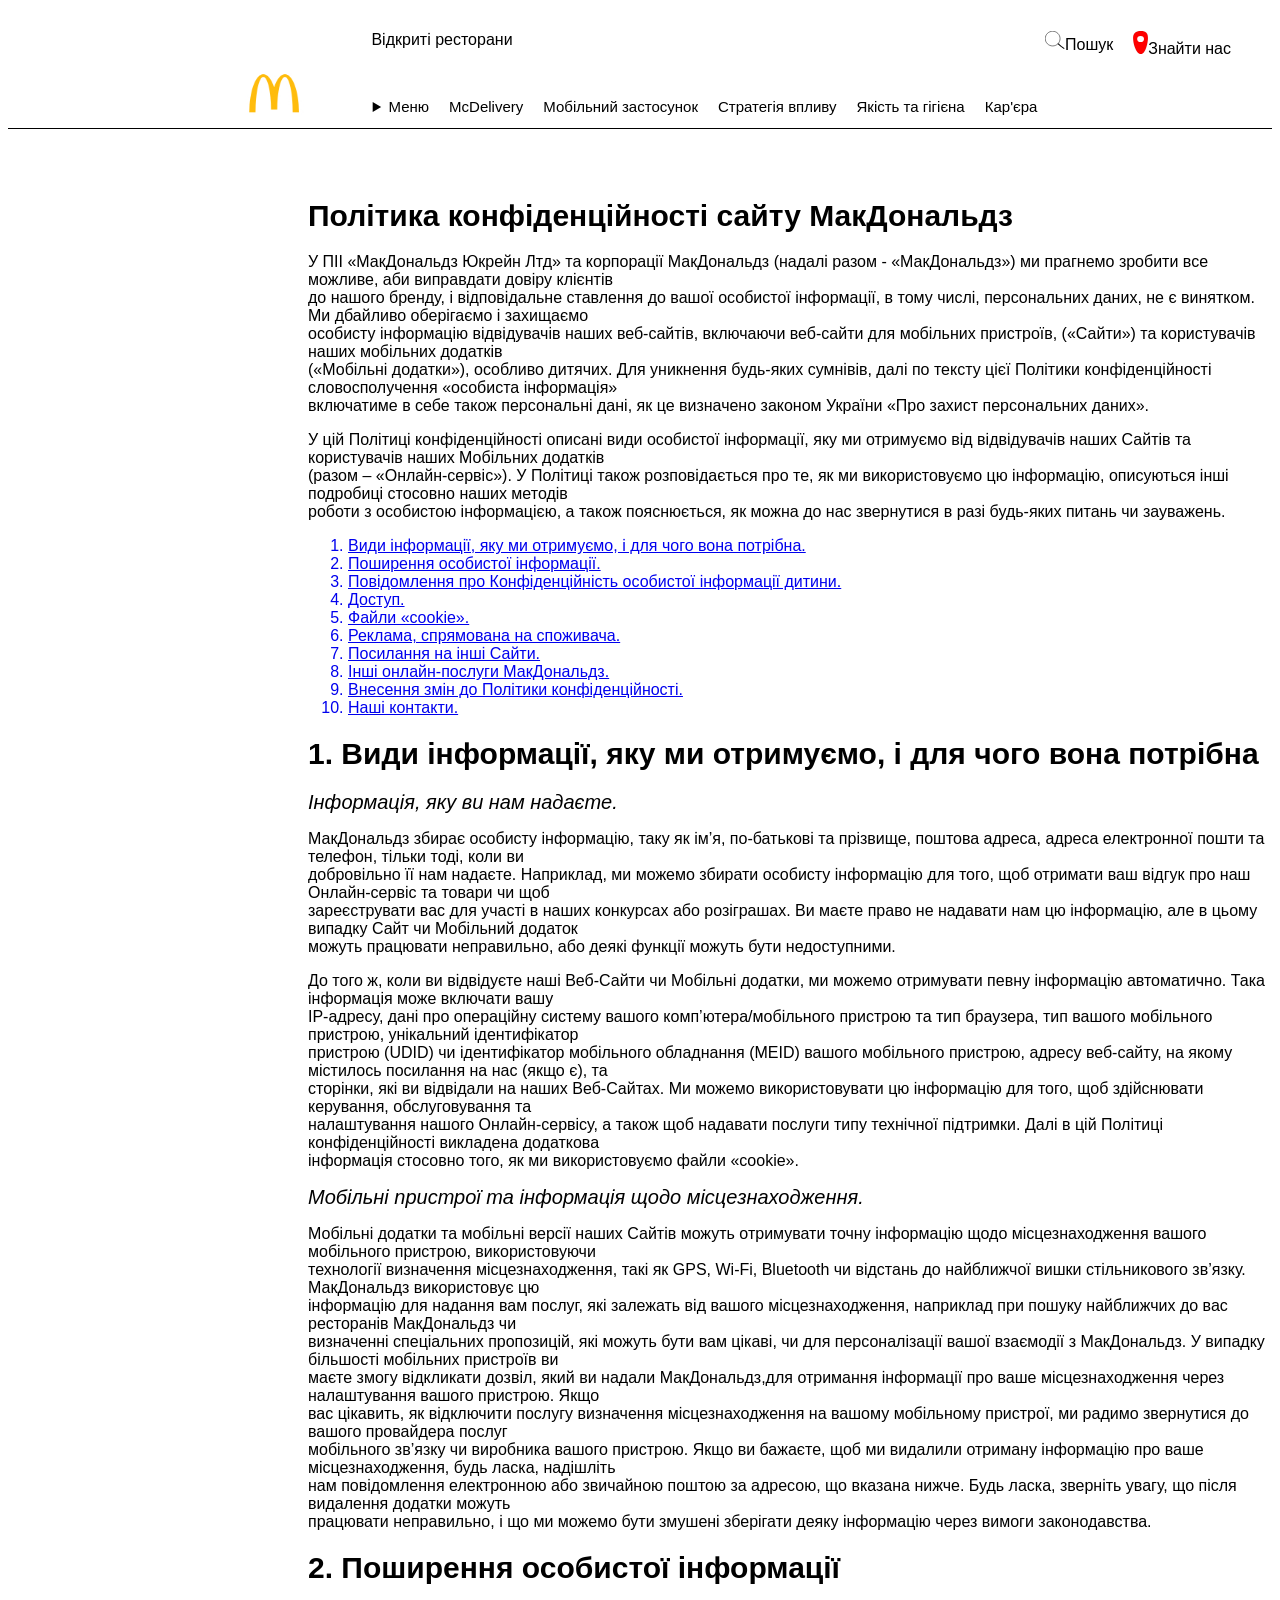
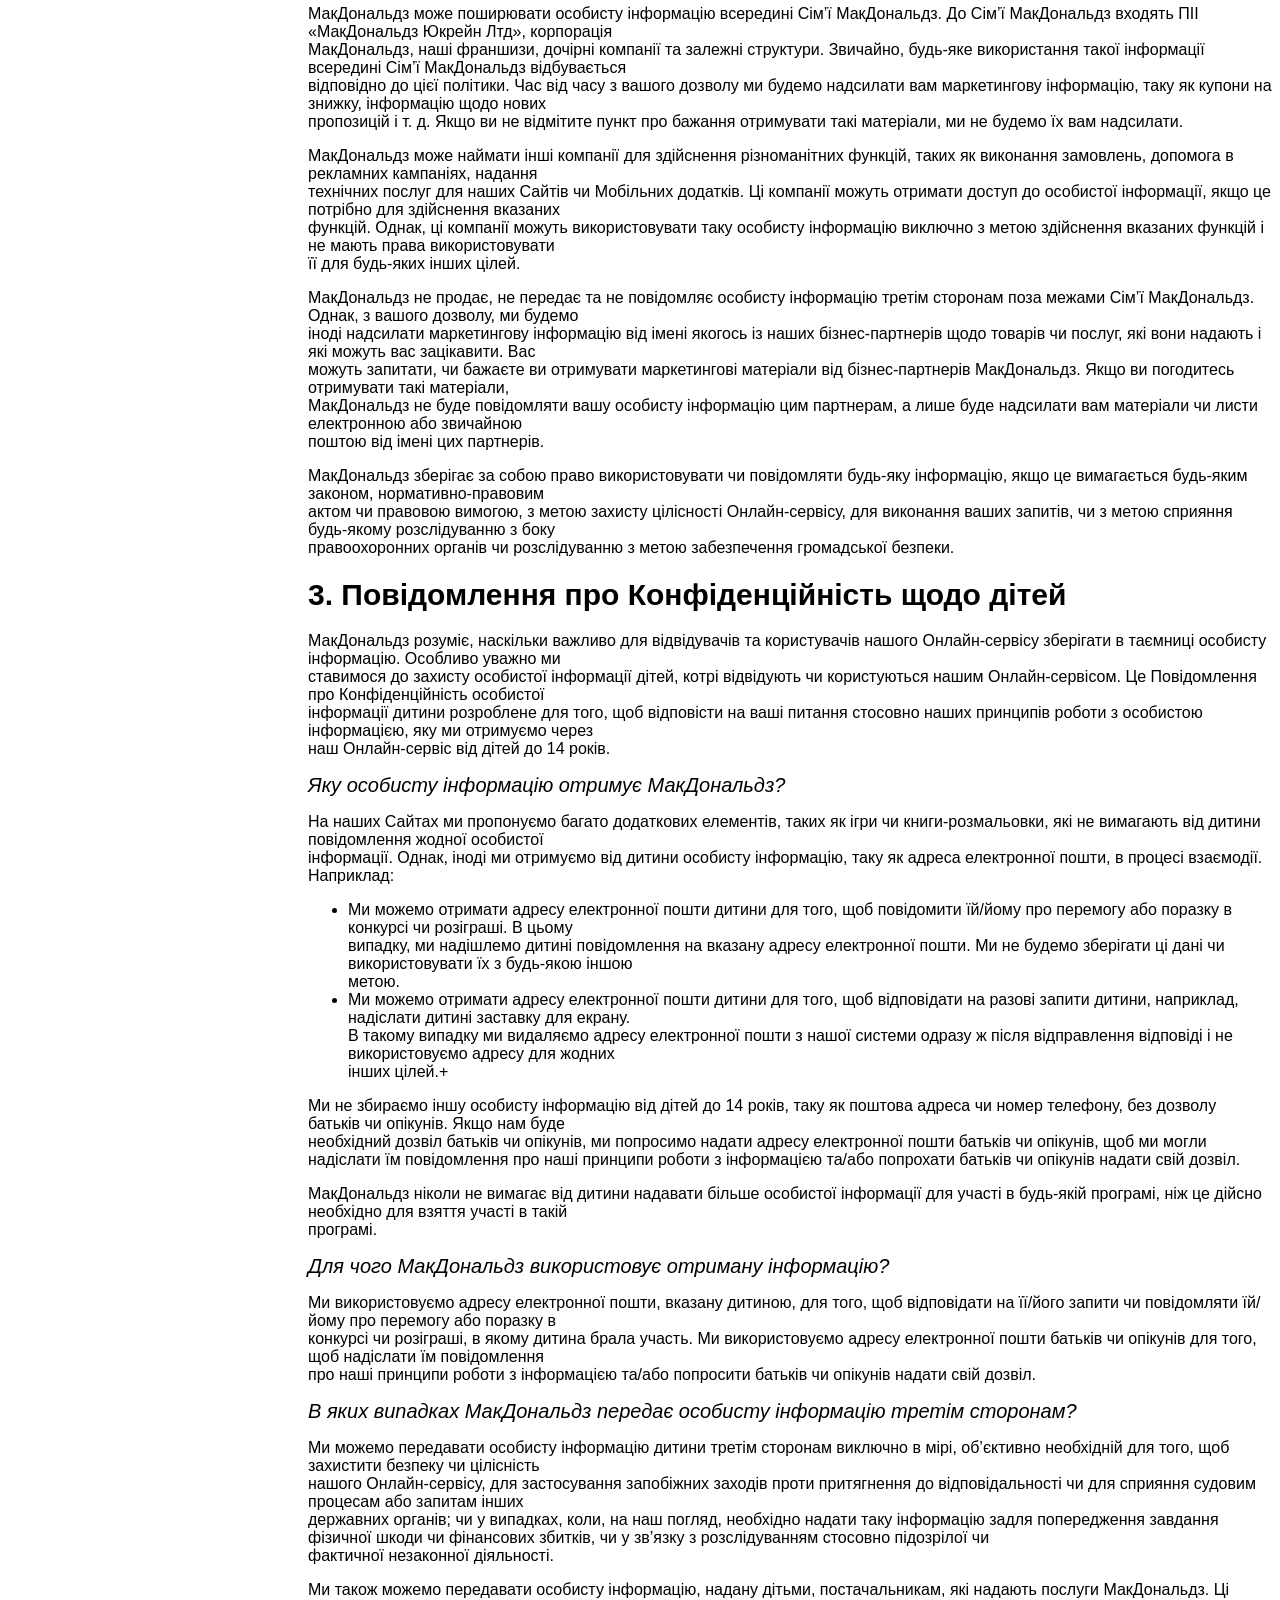
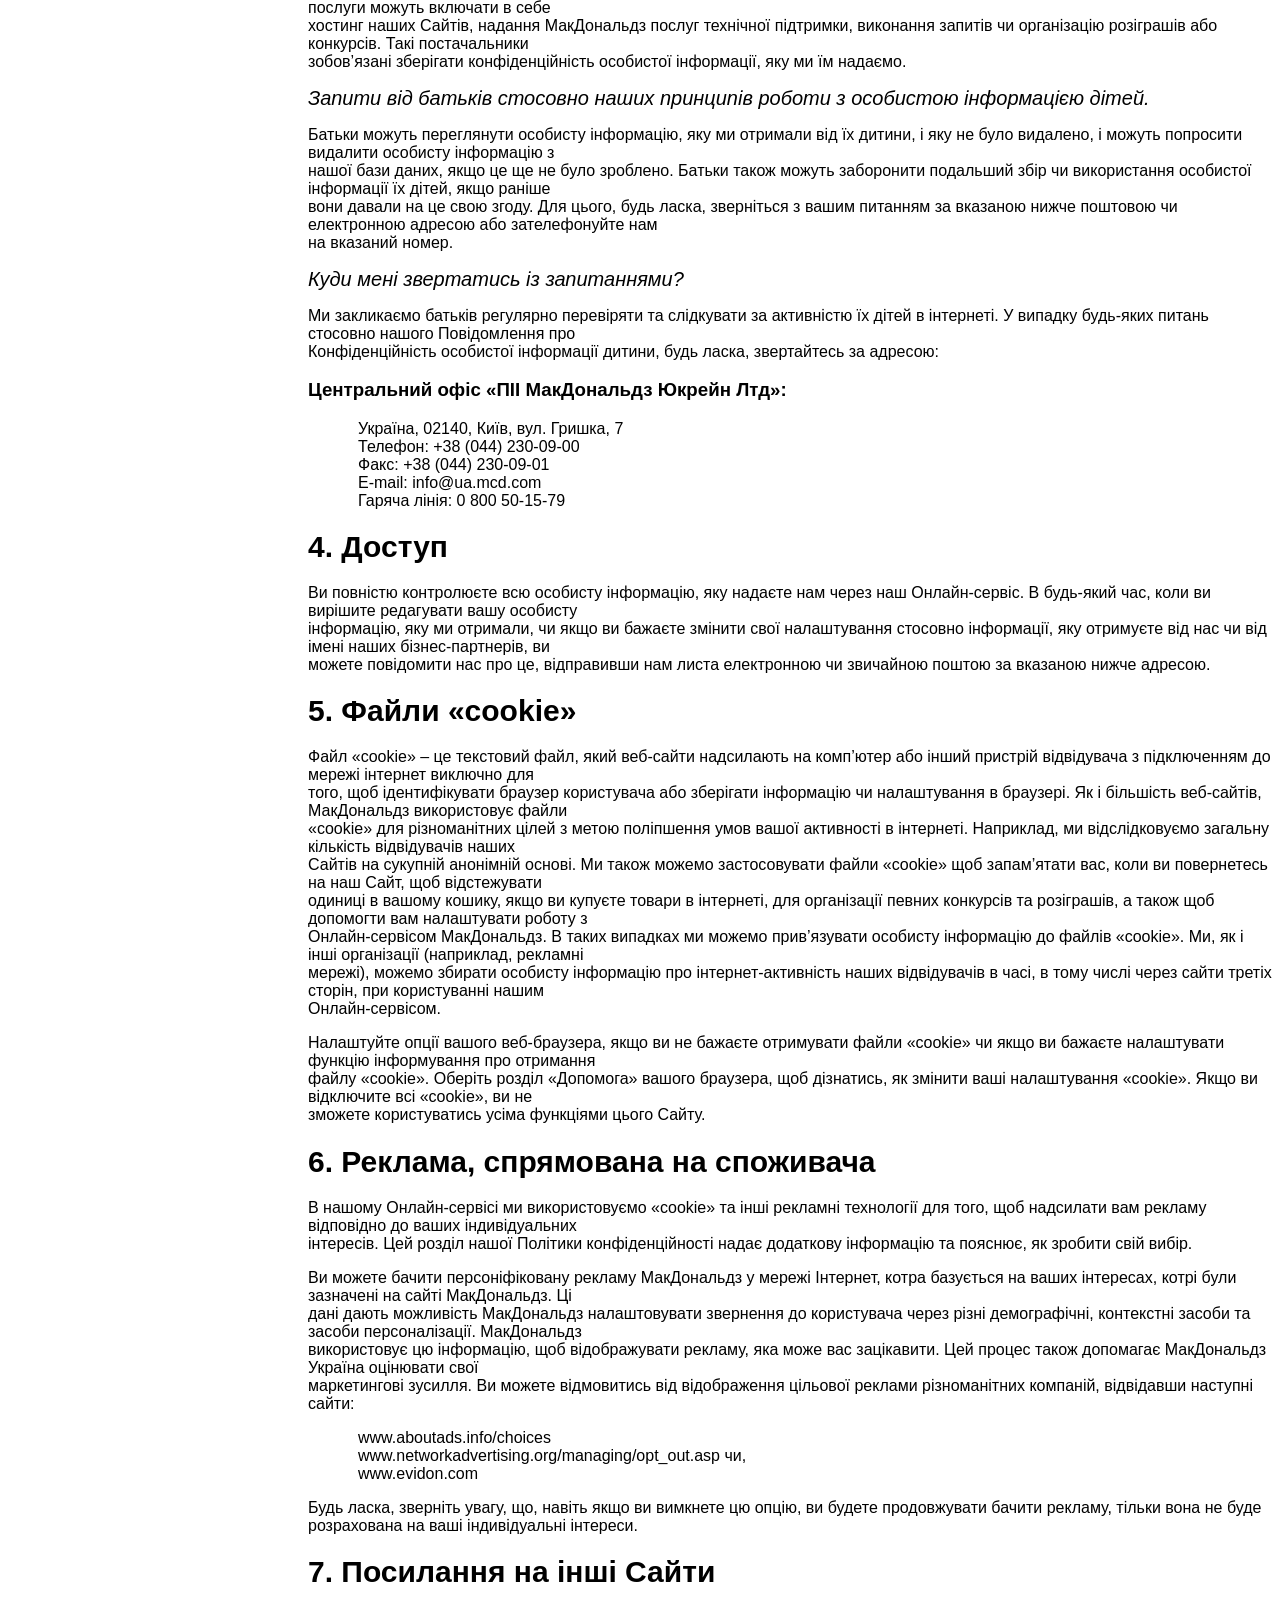
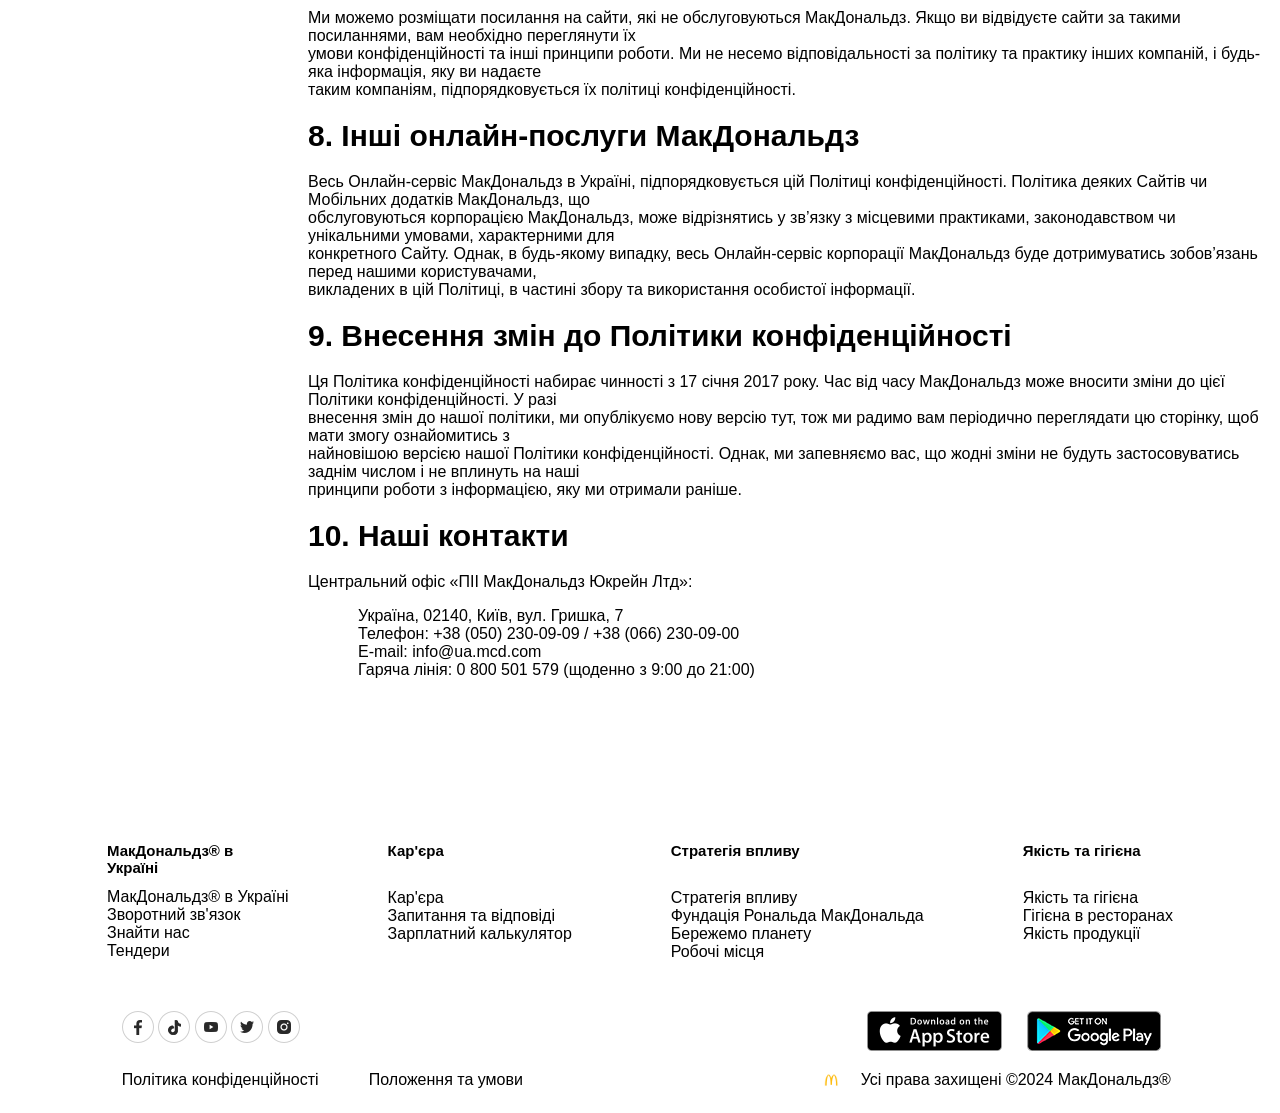
==== index.html @ 6cd61f66 "Update index.html" ====
<!DOCTYPE html>
<html lang="en">
<head>
    <meta charset="UTF-8">
    <meta name="viewport" content="width=device-width, initial-scale=1.0">
    <title>McDonald's</title>
    <link rel="stylesheet" href="style2.css">
</head>
<body>
<header>
    <div class="logo">
        <img class="mcdonald" src="macdonals.jpg">
    </div>
    <div class="nav_and_links">
        <div class="header_div">
            <div class="first_line">
                <div class="part_one">
                    <a href="https://kirill201213.github.io/This-site-is-not-ready-please-wait/" class="a">Відкриті ресторани</a>
                </div>
                <div class="part_two">
                    <a href="https://kirill201213.github.io/This-site-is-not-ready-please-wait/" class="a"><img src="Group 1 (3).svg" width="20px">Пошук</a>
                    <a href="https://kirill201213.github.io/This-site-is-not-ready-please-wait/" class="a"> <img src="Group 1 (4).svg" width="15px">Знайти нас</a>
                </div>
            </div>
            <nav class="a">
            <details>
                        <summary class="header-summary">Меню</summary>
                        <div class="menu-content">
                            <div class="first_row">
                                <a class="a" href="efef">
                                    <div class="menu-item">
                                        <img src="https://s7d1.scene7.com/is/image/mcdonalds/McD_full_menu_2023_160x160:category-panel-left-desktop">
                                        <span>Меню</span>
                                    </div>
                                </a>


                                <a class="a" href="efef">
                                    <div class="menu-item">
                                        <img src="https://s7d1.scene7.com/is/image/mcdonalds/McD_burgers_roll_2023_160x160:category-panel-left-desktop">
                                        <span>Бургери та роли</span>
                                    </div>
                                </a>


                                <a class="a" href="fef">
                                    <div class="menu-item">
                                        <img class="img-main-div" src="https://s7d1.scene7.com/is/image/mcdonalds/nav_chicken_160x160:category-panel-left-desktop">
                                        <span>Курка</span>
                                    </div>
                                </a>


                                <a class="a" href="fef">
                                    <div class="menu-item">
                                        <img class="img-main-div" src="https://s7d1.scene7.com/is/image/mcdonalds/menu_snacks_160x160:category-panel-left-desktop">
                                        <span>Снеки</span>
                                    </div>
                                </a>
                            </div>
                            <div class="second_row">
                                <a class="a" href="wf">
                                    <div class="menu-item">
                                        <img class="img-main-div" src="https://s7d1.scene7.com/is/image/mcdonalds/menu_frenchfries_160x160:category-panel-left-desktop">
                                        <span>Картопля</span>
                                    </div>
                                </a>
                                <a class="a" href="wdw">
                                    <div class="menu-item">
                                        <img class="img-main-div" src="https://s7d1.scene7.com/is/image/mcdonalds/nav_sauces_160x160:category-panel-left-desktop">
                                        <span>Соуси</span>
                                    </div>
                                </a>
                                <a class="a" href="dwd">
                                    <div class="menu-item">
                                        <img class="img-main-div" src="https://s7d1.scene7.com/is/image/mcdonalds/nav_desserts___shakes_160x160-1:category-panel-left-desktop">
                                        <span>Десерти</span>
                                    </div>
                                </a>
                                <a class="a" href="eff">
                                    <div class="menu-item">
                                        <img class="img-main-div" src="https://s7d1.scene7.com/is/image/mcdonalds/McD_drinks_2023_160x160:category-panel-left-desktop">
                                        <span>Напої</span>
                                    </div>
                                </a>
                            </div>
                            <div class="third_row">
                                <a class="a" href="dwde">
                                    <div class="menu-item">
                                        <img class="img-main-div" src="https://s7d1.scene7.com/is/image/mcdonalds/nav_mccafe_160x160-2:category-panel-left-desktop">
                                        <span>Кава</span>
                                    </div>
                                </a>
                                <a class="a" href="def">
                                    <div class="menu-item">
                                        <img class="img-main-div" src="https://s7d1.scene7.com/is/image/mcdonalds/nav_happy_meal_160x160-2:category-panel-left-desktop">
                                        <span>Хеппі Міл®</span>
                                    </div>
                                </a>


                                <a class="a" href="edw">
                                    <div class="menu-item">
                                        <img class="img-main-div" src="https://s7d1.scene7.com/is/image/mcdonalds/McD_menu_2023_160x160:category-panel-left-desktop">
                                        <span class="span-1">МакМеню</span>
                                    </div>
                                </a>
                            </div>
                            <br>
                            <div class="fourth_row">
                                <div class="button">
                                    <button class="full-menu-button">Переглянути повне меню</button>
                                </div>
                            </div>
                        </div>
                    </details>
                <a href="https://kirill201213.github.io/This-site-is-not-ready-please-wait/">McDelivery</a>
                <a href="https://kirill201213.github.io/Mcdonalds-3/">Мобільний застосунок</a>
                <a href="https://kirill201213.github.io/Mcdonalds-4/">Стратегія впливу</a>
                <a href="https://kirill201213.github.io/Mcdonalds-5/">Якість та гігієна</a>
                <a href="https://kirill201213.github.io/This-site-is-not-ready-please-wait/">Кар'єра</a>
            </nav>
        </div>
    </div>
</header>
<main>
    <h1>Політика конфіденційності сайту МакДональдз </h1>
     <p>У ПІІ «МакДональдз Юкрейн Лтд» та корпорації МакДональдз (надалі разом - «МакДональдз») ми прагнемо зробити все можливе, аби виправдати довіру клієнтів<br>
        до нашого бренду, і відповідальне ставлення до вашої особистої інформації, в тому числі, персональних даних, не є винятком. Ми дбайливо оберігаємо і захищаємо<br>
        особисту інформацію відвідувачів наших веб-сайтів, включаючи веб-сайти для мобільних пристроїв, («Сайти») та користувачів наших мобільних додатків<br>
        («Мобільні додатки»), особливо дитячих. Для уникнення будь-яких сумнівів, далі по тексту цієї Політики конфіденційності словосполучення «особиста інформація»<br>
        включатиме в себе також персональні дані, як це визначено законом України «Про захист персональних даних».</p>

        <p>У цій Політиці конфіденційності описані види особистої інформації, яку ми отримуємо від відвідувачів наших Сайтів та користувачів наших Мобільних додатків<br>
        (разом – «Онлайн-сервіс»). У Політиці також розповідається про те, як ми використовуємо цю інформацію, описуються інші подробиці стосовно наших методів<br>
        роботи з особистою інформацією, а також пояснюється, як можна до нас звернутися в разі будь-яких питань чи зауважень.</p>
        <ol>
            <a href="#p"><li>Види інформації, яку ми отримуємо, і для чого вона потрібна.</li></a>
            <a href="#pp"><li>Поширення особистої інформації.</li></a>
            <a href="#ppp"><li>Повідомлення про Конфіденційність особистої інформації дитини.</li></a>
            <a href="#pppp"><li>Доступ.</li></a>
            <a href="#ppppp"><li>Файли «cookie».</li></a>
            <a href="#pppppp"><li>Реклама, спрямована на споживача.</li></a>
            <a href="#ppppppp"><li>Посилання на інші Сайти.</li></a>
            <a href="#pppppppp"><li>Інші онлайн-послуги МакДональдз.</li></a>
            <a href="#ppppppppp"><li>Внесення змін до Політики конфіденційності.</li></a>
            <a href="#pppppppppp"><li>Наші контакти.</li></a>
        </ol>

        <h1 id="p"> 1. Види інформації, яку ми отримуємо, і для чого вона потрібна </h1>
        <p><i>Інформація, яку ви нам надаєте.</i></p>
        <p>МакДональдз збирає особисту інформацію, таку як ім’я, по-батькові та прізвище, поштова адреса, адреса електронної пошти та телефон, тільки тоді, коли ви<br> добровільно її нам надаєте. Наприклад, ми можемо збирати особисту інформацію для того, щоб отримати ваш відгук про наш Онлайн-сервіс та товари чи щоб<br> зареєструвати вас для участі в наших конкурсах або розіграшах. Ви маєте право не надавати нам цю інформацію, але в цьому випадку Сайт чи Мобільний додаток<br> можуть працювати неправильно, або деякі функції можуть бути недоступними.</p>
        <p>До того ж, коли ви відвідуєте наші Веб-Сайти чи Мобільні додатки, ми можемо отримувати певну інформацію автоматично. Така інформація може включати вашу<br> IP-адресу, дані про операційну систему вашого комп’ютера/мобільного пристрою та тип браузера, тип вашого мобільного пристрою, унікальний ідентифікатор<br> пристрою (UDID) чи ідентифікатор мобільного обладнання (MEID) вашого мобільного пристрою, адресу веб-сайту, на якому містилось посилання на нас (якщо є), та<br> сторінки, які ви відвідали на наших Веб-Сайтах. Ми можемо використовувати цю інформацію для того, щоб здійснювати керування, обслуговування та<br> налаштування нашого Онлайн-сервісу, а також щоб надавати послуги типу технічної підтримки. Далі в цій Політиці конфіденційності викладена додаткова<br> інформація стосовно того, як ми використовуємо файли «cookie».</p>
        <p><i> Мобільні пристрої та інформація щодо місцезнаходження.</i></p>
        <p>Мобільні додатки та мобільні версії наших Сайтів можуть отримувати точну інформацію щодо місцезнаходження вашого мобільного пристрою, використовуючи<br> технології визначення місцезнаходження, такі як GPS, Wi-Fi, Bluetooth чи відстань до найближчої вишки стільникового зв’язку. МакДональдз використовує цю<br> інформацію для надання вам послуг, які залежать від вашого місцезнаходження, наприклад при пошуку найближчих до вас ресторанів МакДональдз чи<br> визначенні спеціальних пропозицій, які можуть бути вам цікаві, чи для персоналізації вашої взаємодії з МакДональдз. У випадку більшості мобільних пристроїв ви<br> маєте змогу відкликати дозвіл, який ви надали МакДональдз,для отримання інформації про ваше місцезнаходження через налаштування вашого пристрою. Якщо<br> вас цікавить, як відключити послугу визначення місцезнаходження на вашому мобільному пристрої, ми радимо звернутися до вашого провайдера послуг<br> мобільного зв’язку чи виробника вашого пристрою. Якщо ви бажаєте, щоб ми видалили отриману інформацію про ваше місцезнаходження, будь ласка, надішліть<br> нам повідомлення електронною або звичайною поштою за адресою, що вказана нижче. Будь ласка, зверніть увагу, що після видалення додатки можуть<br> працювати неправильно, і що ми можемо бути змушені зберігати деяку інформацію через вимоги законодавства.</p>

        <h1 id="pp"> 2. Поширення особистої інформації </h1>
        <p>МакДональдз може поширювати особисту інформацію всередині Сім’ї МакДональдз. До Сім’ї МакДональдз входять ПІІ «МакДональдз Юкрейн Лтд», корпорація<br> МакДональдз, наші франшизи, дочірні компанії та залежні структури. Звичайно, будь-яке використання такої інформації всередині Сім’ї МакДональдз відбувається<br> відповідно до цієї політики. Час від часу з вашого дозволу ми будемо надсилати вам маркетингову інформацію, таку як купони на знижку, інформацію щодо нових<br> пропозицій і т. д. Якщо ви не відмітите пункт про бажання отримувати такі матеріали, ми не будемо їх вам надсилати.</p>
        <p>МакДональдз може наймати інші компанії для здійснення різноманітних функцій, таких як виконання замовлень, допомога в рекламних кампаніях, надання<br> технічних послуг для наших Сайтів чи Мобільних додатків. Ці компанії можуть отримати доступ до особистої інформації, якщо це потрібно для здійснення вказаних<br> функцій. Однак, ці компанії можуть використовувати таку особисту інформацію виключно з метою здійснення вказаних функцій і не мають права використовувати<br> її для будь-яких інших цілей.</p>
        <p>МакДональдз не продає, не передає та не повідомляє особисту інформацію третім сторонам поза межами Сім’ї МакДональдз. Однак, з вашого дозволу, ми будемо<br> іноді надсилати маркетингову інформацію від імені якогось із наших бізнес-партнерів щодо товарів чи послуг, які вони надають і які можуть вас зацікавити. Вас<br> можуть запитати, чи бажаєте ви отримувати маркетингові матеріали від бізнес-партнерів МакДональдз. Якщо ви погодитесь отримувати такі матеріали,<br> МакДональдз не буде повідомляти вашу особисту інформацію цим партнерам, а лише буде надсилати вам матеріали чи листи електронною або звичайною<br> поштою від імені цих партнерів.</p>
        <p>МакДональдз зберігає за собою право використовувати чи повідомляти будь-яку інформацію, якщо це вимагається будь-яким законом, нормативно-правовим<br> актом чи правовою вимогою, з метою захисту цілісності Онлайн-сервісу, для виконання ваших запитів, чи з метою сприяння будь-якому розслідуванню з боку<br> правоохоронних органів чи розслідуванню з метою забезпечення громадської безпеки.</p>

        <h1 id="ppp"> 3. Повідомлення про Конфіденційність щодо дітей </h1>
       <p>МакДональдз розуміє, наскільки важливо для відвідувачів та користувачів нашого Онлайн-сервісу зберігати в таємниці особисту інформацію. Особливо уважно ми<br> ставимося до захисту особистої інформації дітей, котрі відвідують чи користуються нашим Онлайн-сервісом. Це Повідомлення про Конфіденційність особистої<br> інформації дитини розроблене для того, щоб відповісти на ваші питання стосовно наших принципів роботи з особистою інформацією, яку ми отримуємо через<br> наш Онлайн-сервіс від дітей до 14 років.</p>
       <p><i>Яку особисту інформацію отримує МакДональдз?</i></p>
       <p>На наших Сайтах ми пропонуємо багато додаткових елементів, таких як ігри чи книги-розмальовки, які не вимагають від дитини повідомлення жодної особистої<br> інформації. Однак, іноді ми отримуємо від дитини особисту інформацію, таку як адреса електронної пошти, в процесі взаємодії. Наприклад:</p>
       <ul>
        <li>Ми можемо отримати адресу електронної пошти дитини для того, щоб повідомити їй/йому про перемогу або поразку в конкурсі чи розіграші. В цьому<br> випадку, ми надішлемо дитині повідомлення на вказану адресу електронної пошти. Ми не будемо зберігати ці дані чи використовувати їх з будь-якою іншою<br> метою.</li>
        <li>Ми можемо отримати адресу електронної пошти дитини для того, щоб відповідати на разові запити дитини, наприклад, надіслати дитині заставку для екрану.<br> В такому випадку ми видаляємо адресу електронної пошти з нашої системи одразу ж після відправлення відповіді і не використовуємо адресу для жодних<br> інших цілей.+</li>
       </ul>
       <p>Ми не збираємо іншу особисту інформацію від дітей до 14 років, таку як поштова адреса чи номер телефону, без дозволу батьків чи опікунів. Якщо нам буде<br> необхідний дозвіл батьків чи опікунів, ми попросимо надати адресу електронної пошти батьків чи опікунів, щоб ми могли надіслати їм повідомлення про наші принципи роботи з інформацією та/або попрохати батьків чи опікунів надати свій дозвіл.</p>
       <p>МакДональдз ніколи не вимагає від дитини надавати більше особистої інформації для участі в будь-якій програмі, ніж це дійсно необхідно для взяття участі в такій<br> програмі.</p>
       <p><i>Для чого МакДональдз використовує отриману інформацію?</i></p>
       <p>Ми використовуємо адресу електронної пошти, вказану дитиною, для того, щоб відповідати на її/його запити чи повідомляти їй/йому про перемогу або поразку в<br> конкурсі чи розіграші, в якому дитина брала участь. Ми використовуємо адресу електронної пошти батьків чи опікунів для того, щоб надіслати їм повідомлення<br> про наші принципи роботи з інформацією та/або попросити батьків чи опікунів надати свій дозвіл.</p>
       <p><i>В яких випадках МакДональдз передає особисту інформацію третім сторонам?</i></p>
       <p>Ми можемо передавати особисту інформацію дитини третім сторонам виключно в мірі, об’єктивно необхідній для того, щоб захистити безпеку чи цілісність<br> нашого Онлайн-сервісу, для застосування запобіжних заходів проти притягнення до відповідальності чи для сприяння судовим процесам або запитам інших<br> державних органів; чи у випадках, коли, на наш погляд, необхідно надати таку інформацію задля попередження завдання фізичної шкоди чи фінансових збитків, чи у зв’язку з розслідуванням стосовно підозрілої чи <br>фактичної незаконної діяльності.</p>
       <p>Ми також можемо передавати особисту інформацію, надану дітьми, постачальникам, які надають послуги МакДональдз. Ці послуги можуть включати в себе<br> хостинг наших Сайтів, надання МакДональдз послуг технічної підтримки, виконання запитів чи організацію розіграшів або конкурсів. Такі постачальники<br> зобов’язані зберігати конфіденційність особистої інформації, яку ми їм надаємо.</p>
       <p><i>Запити від батьків стосовно наших принципів роботи з особистою інформацією дітей.</i></p>
       <p>Батьки можуть переглянути особисту інформацію, яку ми отримали від їх дитини, і яку не було видалено, і можуть попросити видалити особисту інформацію з<br> нашої бази даних, якщо це ще не було зроблено. Батьки також можуть заборонити подальший збір чи використання особистої інформації їх дітей, якщо раніше<br> вони давали на це свою згоду. Для цього, будь ласка, зверніться з вашим питанням за вказаною нижче поштовою чи електронною адресою або зателефонуйте нам<br> на вказаний номер.</p>
       <p><i>Куди мені звертатись із запитаннями?</i></p>
       <p>Ми закликаємо батьків регулярно перевіряти та слідкувати за активністю їх дітей в інтернеті. У випадку будь-яких питань стосовно нашого Повідомлення про<br> Конфіденційність особистої інформації дитини, будь ласка, звертайтесь за адресою:</p>
       <p>
       <p><h3>Центральний офіс «ПІІ МакДональдз Юкрейн Лтд»:</h3></p>
       <p class="p-main" >Україна, 02140, Київ, вул. Гришка, 7<br>
          Телефон: +38 (044) 230-09-00<br>
          Факс: +38 (044) 230-09-01<br>
          E-mail: info@ua.mcd.com<br>
          Гаряча лінія: 0 800 50-15-79
       </p>

      <h1 id="pppp"> 4. Доступ  </h1>
      <p>Ви повністю контролюєте всю особисту інформацію, яку надаєте нам через наш Онлайн-сервіс. В будь-який час, коли ви вирішите редагувати вашу особисту<br> інформацію, яку ми отримали, чи якщо ви бажаєте змінити свої налаштування стосовно інформації, яку отримуєте від нас чи від імені наших бізнес-партнерів, ви<br> можете повідомити нас про це, відправивши нам листа електронною чи звичайною поштою за вказаною нижче адресою.</p>

      <h1 id="ppppp"> 5. Файли «cookie»  </h1>
      <p>Файл «cookie» – це текстовий файл, який веб-сайти надсилають на комп’ютер або інший пристрій відвідувача з підключенням до мережі інтернет виключно для<br> того, щоб ідентифікувати браузер користувача або зберігати інформацію чи налаштування в браузері. Як і більшість веб-сайтів, МакДональдз використовує файли<br> «cookie» для різноманітних цілей з метою поліпшення умов вашої активності в інтернеті. Наприклад, ми відслідковуємо загальну кількість відвідувачів наших<br> Сайтів на сукупній анонімній основі. Ми також можемо застосовувати файли «cookie» щоб запам’ятати вас, коли ви повернетесь на наш Сайт, щоб відстежувати<br> одиниці в вашому кошику, якщо ви купуєте товари в інтернеті, для організації певних конкурсів та розіграшів, а також щоб допомогти вам налаштувати роботу з<br> Онлайн-сервісом МакДональдз. В таких випадках ми можемо прив’язувати особисту інформацію до файлів «cookie». Ми, як і інші організації (наприклад, рекламні<br> мережі), можемо збирати особисту інформацію про інтернет-активність наших відвідувачів в часі, в тому числі через сайти третіх сторін, при користуванні нашим <br>Онлайн-сервісом.</p>
      <p> Налаштуйте опції вашого веб-браузера, якщо ви не бажаєте отримувати файли «cookie» чи якщо ви бажаєте налаштувати функцію інформування про отримання<br> файлу «cookie». Оберіть розділ «Допомога» вашого браузера, щоб дізнатись, як змінити ваші налаштування «cookie». Якщо ви відключите всі «cookie», ви не<br> зможете користуватись усіма функціями цього Сайту. </p>
      <h1 id="pppppp">6. Реклама, спрямована на споживача</h1>
      <p>В нашому Онлайн-сервісі ми використовуємо «cookie» та інші рекламні технології для того, щоб надсилати вам рекламу відповідно до ваших індивідуальних<br> інтересів. Цей розділ нашої Політики конфіденційності надає додаткову інформацію та пояснює, як зробити свій вибір.</p>
      <p>Ви можете бачити персоніфіковану рекламу МакДональдз у мережі Інтернет, котра базується на ваших інтересах, котрі були зазначені на сайті МакДональдз. Ці<br> дані дають можливість МакДональдз налаштовувати звернення до користувача через різні демографічні, контекстні засоби та засоби персоналізації. МакДональдз<br> використовує цю інформацію, щоб відображувати рекламу, яка може вас зацікавити. Цей процес також допомагає МакДональдз Україна оцінювати свої<br> маркетингові зусилля. Ви можете відмовитись від відображення цільової реклами різноманітних компаній, відвідавши наступні сайти:</p>
      <p class="p-main"> www.aboutads.info/choices<br>
          www.networkadvertising.org/managing/opt_out.asp чи,<br>
          www.evidon.com </p>
          <p>Будь ласка, зверніть увагу, що, навіть якщо ви вимкнете цю опцію, ви будете продовжувати бачити рекламу, тільки вона не буде розрахована на ваші індивідуальні інтереси.</p>
          <h1 id="ppppppp">7. Посилання на інші Сайти</h1>
          <p>Ми можемо розміщати посилання на сайти, які не обслуговуються МакДональдз. Якщо ви відвідуєте сайти за такими посиланнями, вам необхідно переглянути їх<br> умови конфіденційності та інші принципи роботи. Ми не несемо відповідальності за політику та практику інших компаній, і будь-яка інформація, яку ви надаєте<br> таким компаніям, підпорядковується їх політиці конфіденційності.</p>
      <h1 id="pppppppp">8. Інші онлайн-послуги МакДональдз</h1>
      <p>Весь Онлайн-сервіс МакДональдз в Україні, підпорядковується цій Політиці конфіденційності. Політика деяких Сайтів чи Мобільних додатків МакДональдз, що<br> обслуговуються корпорацією МакДональдз, може відрізнятись у зв’язку з місцевими практиками, законодавством чи унікальними умовами, характерними для<br> конкретного Сайту. Однак, в будь-якому випадку, весь Онлайн-сервіс корпорації МакДональдз буде дотримуватись зобов’язань перед нашими користувачами,<br> викладених в цій Політиці, в частині збору та використання особистої інформації.   </p>
      <h1 id="ppppppppp">9. Внесення змін до Політики конфіденційності</h1>
      <p>Ця Політика конфіденційності набирає чинності з 17 січня 2017 року. Час від часу МакДональдз може вносити зміни до цієї Політики конфіденційності. У разі<br> внесення змін до нашої політики, ми опублікуємо нову версію тут, тож ми радимо вам періодично переглядати цю сторінку, щоб мати змогу ознайомитись з<br> найновішою версією нашої Політики конфіденційності. Однак, ми запевняємо вас, що жодні зміни не будуть застосовуватись заднім числом і не вплинуть на наші<br> принципи роботи з інформацією, яку ми отримали раніше.</p>
      <h1 id="pppppppppp">10. Наші контакти</h1>
      <p>Центральний офіс «ПІІ МакДональдз Юкрейн Лтд»:</p>
      <p class="p-main"> Україна, 02140, Київ, вул. Гришка, 7<br>
                         Телефон: +38 (050) 230-09-09 / +38 (066) 230-09-00<br>
                         E-mail: info@ua.mcd.com<br>
                         Гаряча лінія: 0 800 501 579 (щоденно з 9:00 до 21:00)</p>
</main>
<footer>
  <div class="qqq">
  <div class="r">
    <h2> МакДональдз® в <br> Україні</h2>
    МакДональдз® в Україні
    <br>Зворотний зв'язок
    <br>Знайти нас
    <br>Тендери
</div>
<div class="r">
    <h2>Кар'єра</h2>
    <br>Кар'єра
    <br>Запитання та відповіді
    <br>Зарплатний калькулятор
</div>
<div class="r">
    <h2>Стратегія впливу</h2>
    <br>Стратегія впливу
    <br>Фундація Рональда МакДональда
    <br>Бережемо планету
    <br>Робочі місця
</div>
<div class="r">
    <h2>Якість та гігієна</h2>
    <br>Якість та гігієна
    <br>Гігієна в ресторанах
    <br>Якість продукції
</div>
</div>


<div class="contacts_div">
        <div class="contacts_part_one">
            <a href="https://kirill201213.github.io/This-is-not-the-point-of-my-site./"><img src="facebook2.png"></a>
            <a href="https://kirill201213.github.io/This-is-not-the-point-of-my-site./"><img src="Tik_tok_logo.png"></a>
            <a href="https://kirill201213.github.io/This-is-not-the-point-of-my-site./"><img src="youtube2.png"></a>
            <a href="https://kirill201213.github.io/This-is-not-the-point-of-my-site./"><img src="twitter2.png"></a>
            <a href="https://kirill201213.github.io/This-is-not-the-point-of-my-site./"><img src="instagram2.png"></a>
        </div>
        <div class="contacts_part_two">
            <a href="https://kirill201213.github.io/This-site-is-not-ready-please-wait/"><img class="a" src="app_store_badge.png"></a>
            <a href="https://kirill201213.github.io/This-site-is-not-ready-please-wait/"><img class="m" src="google_play_badge.png
"></a>
        </div>
</div>
<div class="end">
    <div class="end_part_one">
    <a class="posituka" href="https://kirill201213.github.io/Mcdonalds-2/"><p>Політика конфіденційності</p></a>
    <a class="posituka" href="https://kirill201213.github.io/Mcdonalds-7/"><p>Положення та умови</p></a>
    </div>


    <div class="end_part_two">
        <img class="footer" src="macdonals.jpg">  
        <p>Усi права захищенi ©2024 МакДональдз®</p>
    </div>
</div>
</footer>
</body>
</html>
---- style2.css ----
nav {
  margin-left: 50px;
  font-size: 15px;
  padding: 10px;
  display: flex;
}


nav a, details {
  text-decoration: none;
  color: black;
  margin: 10px;
  font-family: sans-serif;
}


header {
  border-bottom: 1px solid rgb(0, 0, 0);
  width: 100%;
  height: 100%;
  display: flex;
  justify-content: center;
  margin: 0;
}


.header_div {
  display: flex;
  flex-direction: column;
  justify-content: center;
  align-items: center;
   width: 100%;
}


.first_line {
  display: flex;
  width: 150%;
  margin-bottom: 30px;
  margin-top: 20px;
  justify-content: space-between;
}


.part_one{
  margin-left: 22%;
}


.part_two{
  display: flex;
  gap: 20px;


}


.nav_and_links{
  display: flex;
  justify-content: space-between;
}
.logo{
  display: flex;
  padding-top: 50px;
}
.mcdonald {
  width: 80px;
  height: 70px;
}


.qqq{
  display: flex;
  justify-content: space-evenly;
}

.r{
  display: flex;
  flex-direction: column;
  margin-bottom: 50px;
}

footer h2{
  font-size: 15px;
}


.contacts_div{
  display: flex;
  width: 100%;
  justify-content: space-between;
}


.contacts_part_one{
  margin-left: 9%;
}


.contacts_part_two{
  margin-right: 8%;
}


.end{
  display: flex;
  justify-content: space-between;
}
.end_part_one{
  display: flex;
  gap: 50px;
  margin-left: 9%;
}


.end_part_two{
  margin-right: 8%;
  display: flex;
  align-items: center;
  gap: 20px;
}


.footer{
  width: 20px;
}


.a {
  padding: 0px;
  text-decoration: none;
  color: black;
}

main h1{
  font-size: 30px;
}

main{
  margin-left: 300px;
  margin-top: 70px;
  margin-bottom: 150px ;
}

html{
  font-family: sans-serif;
}

i{
  font-size: 20px;
}

.p-main{
  margin-left: 50px;
}

.posituka{
  text-decoration: none;
  color: black;
}
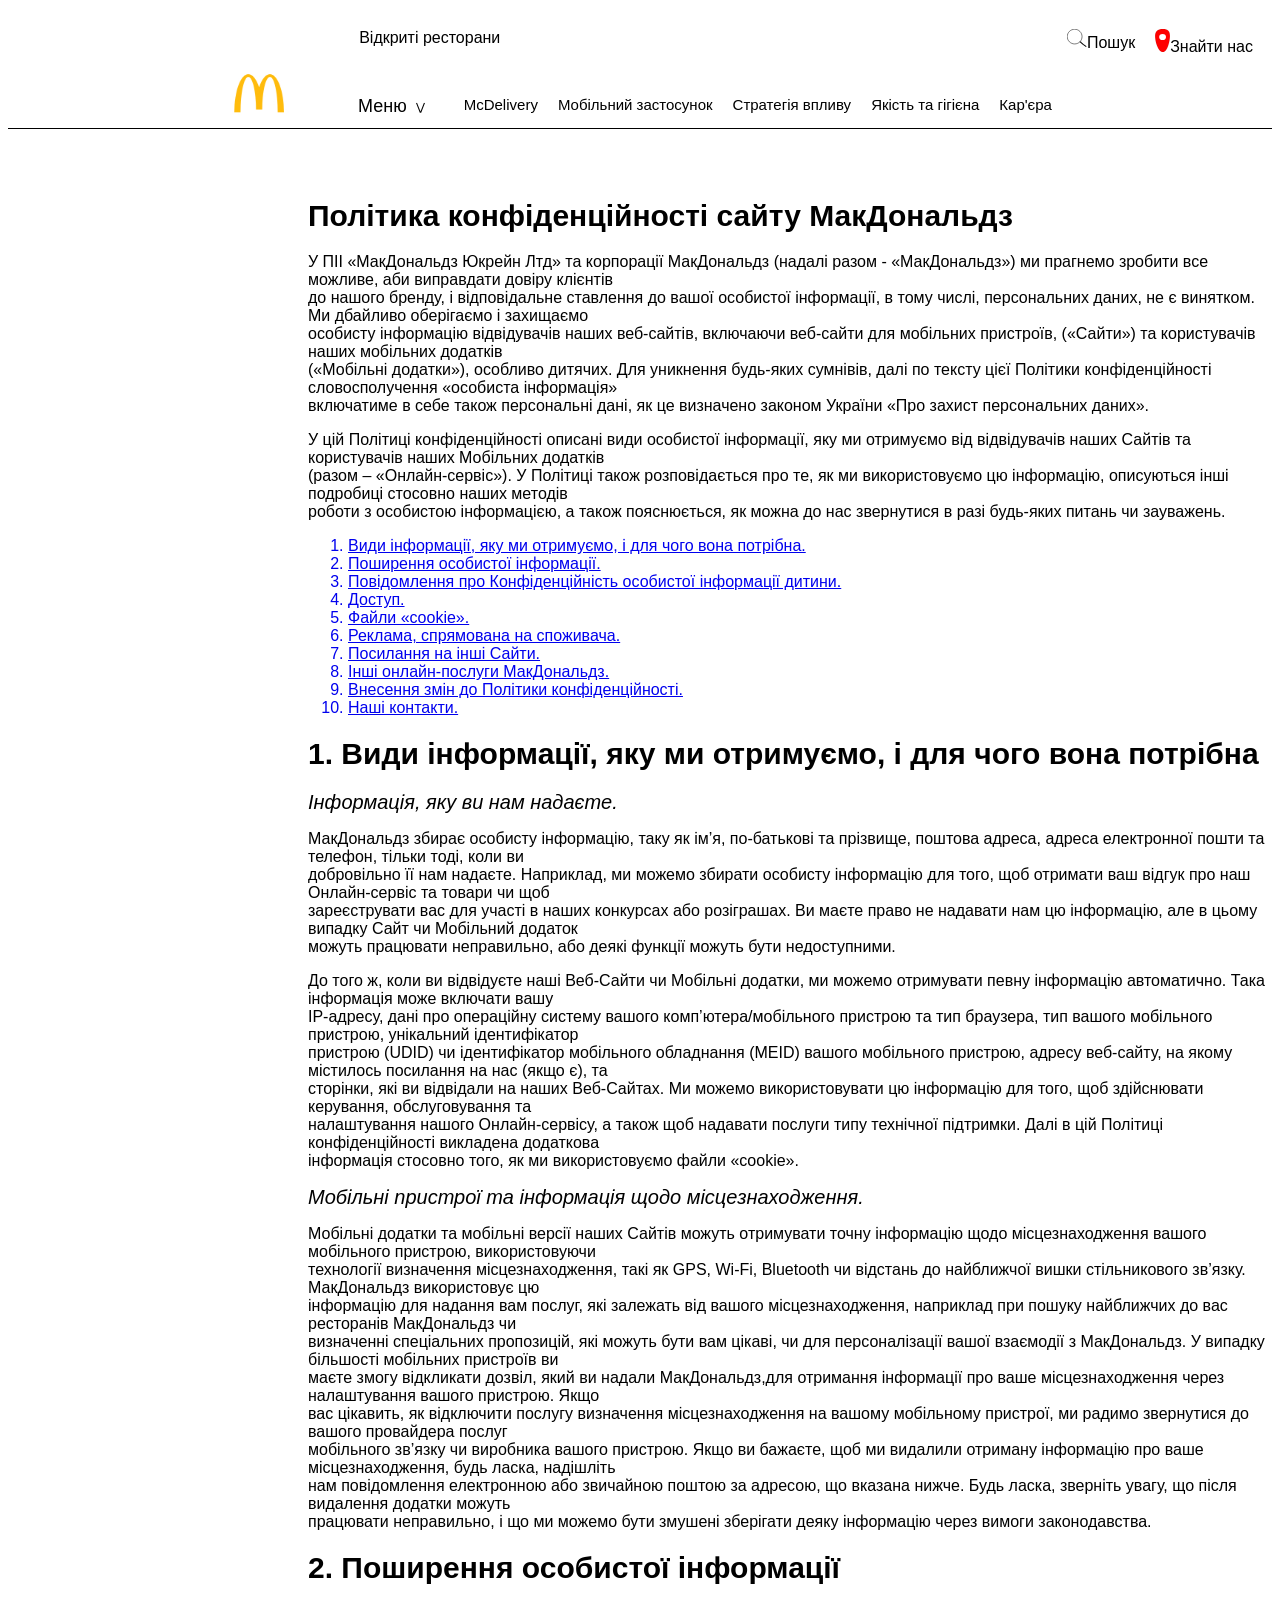
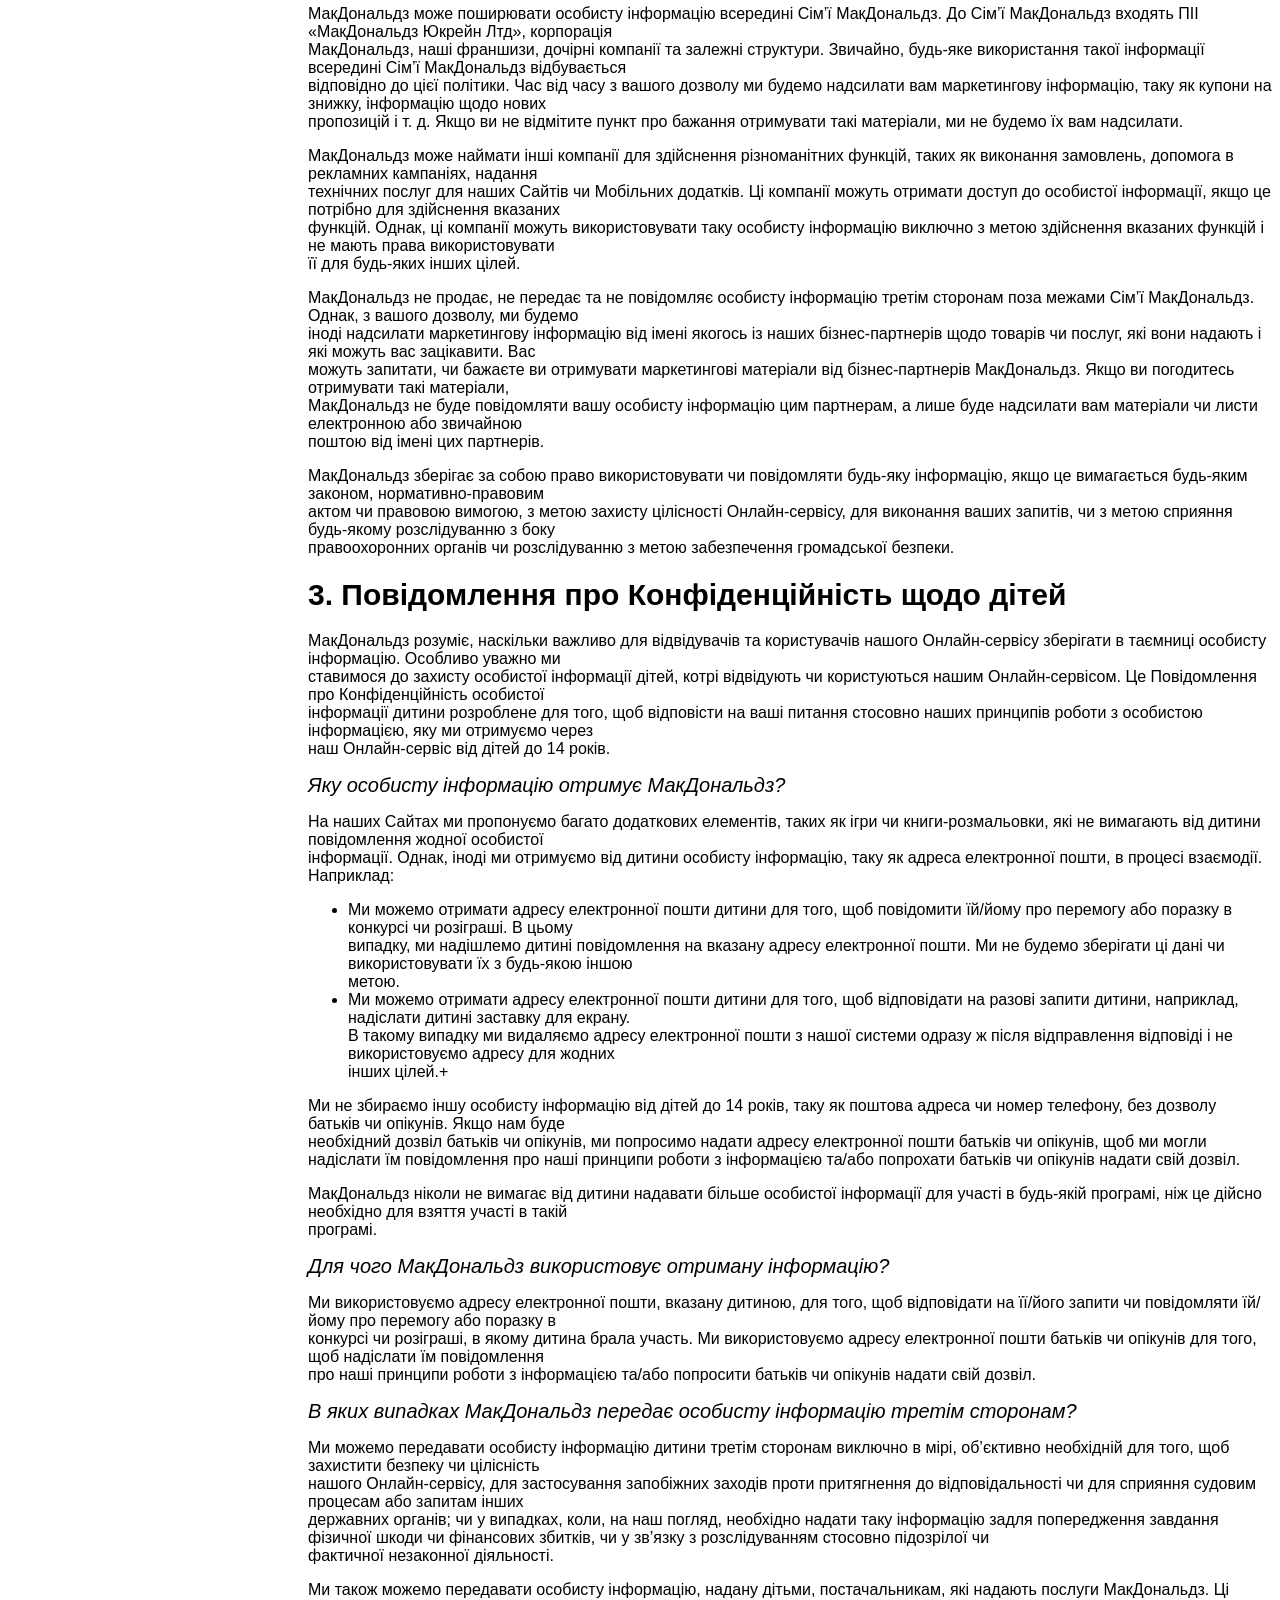
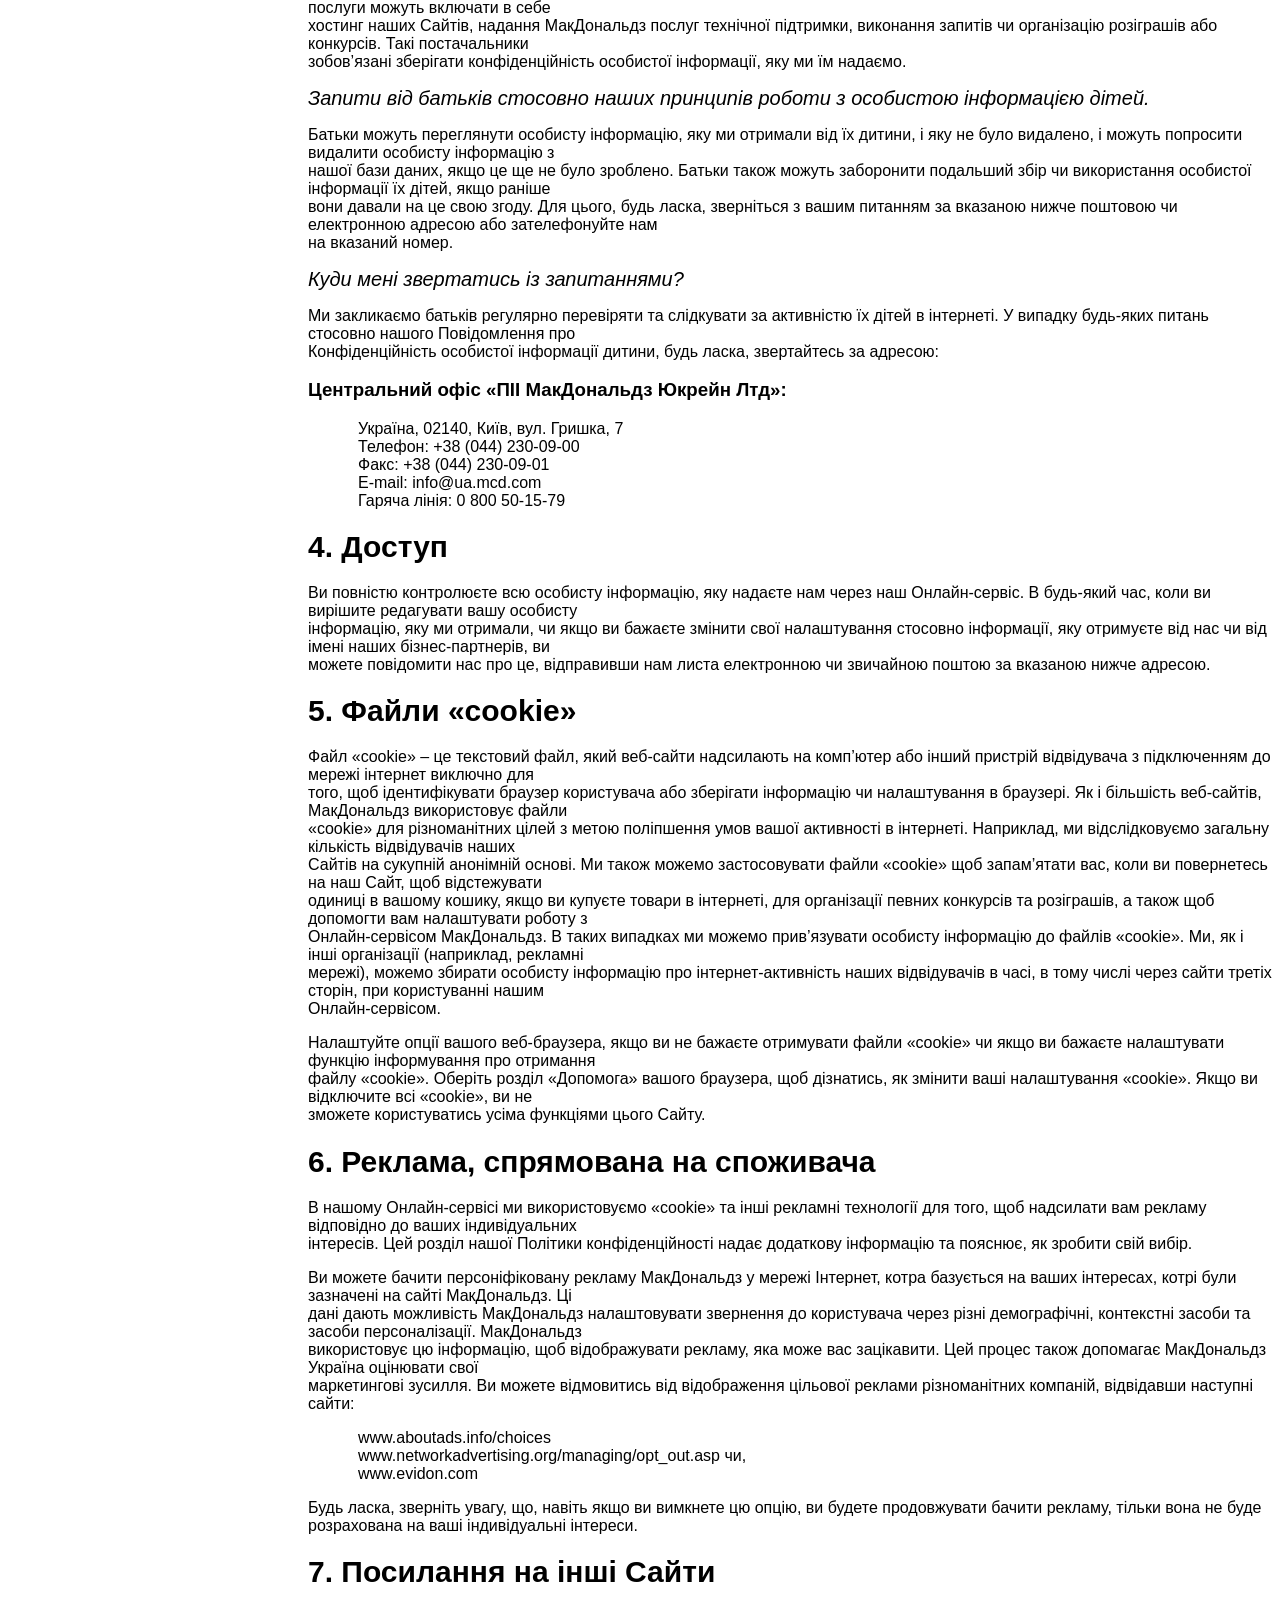
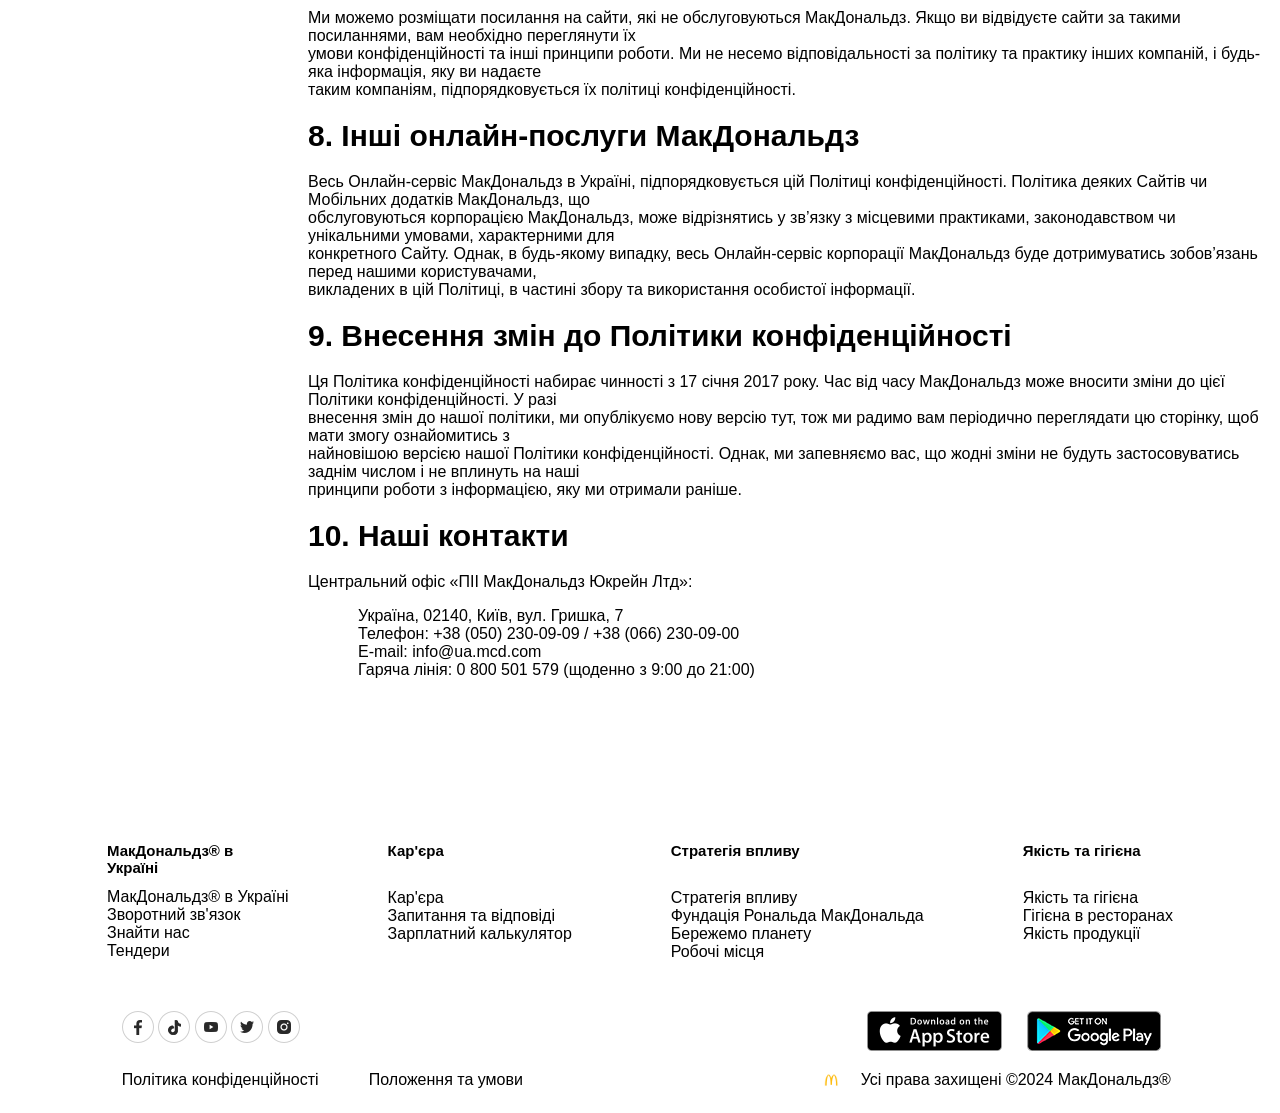
==== commit e935de95: "Update index.html" ====
--- a/index.html
+++ b/index.html
@@ -247,15 +247,15 @@
 
 <div class="contacts_div">
         <div class="contacts_part_one">
-            <a href="https://kirill201213.github.io/This-is-not-the-point-of-my-site./"><img src="facebook2.png"></a>
-            <a href="https://kirill201213.github.io/This-is-not-the-point-of-my-site./"><img src="Tik_tok_logo.png"></a>
-            <a href="https://kirill201213.github.io/This-is-not-the-point-of-my-site./"><img src="youtube2.png"></a>
-            <a href="https://kirill201213.github.io/This-is-not-the-point-of-my-site./"><img src="twitter2.png"></a>
-            <a href="https://kirill201213.github.io/This-is-not-the-point-of-my-site./"><img src="instagram2.png"></a>
+            <a href="https://www.facebook.com/McDonaldsUA/"><img src="facebook2.png"></a>
+            <a href="https://www.tiktok.com/@mcdonaldsukraine?lang=uk-UA"><img src="Tik_tok_logo.png"></a>
+            <a href="https://www.youtube.com/user/mcdonaldsua"><img src="youtube2.png"></a>
+            <a href="https://twitter.com/McDonaldsUA"><img src="twitter2.png"></a>
+            <a href="https://www.instagram.com/mcdonaldsukraine/"><img src="instagram2.png"></a>
         </div>
         <div class="contacts_part_two">
-            <a href="https://kirill201213.github.io/This-site-is-not-ready-please-wait/"><img class="a" src="app_store_badge.png"></a>
-            <a href="https://kirill201213.github.io/This-site-is-not-ready-please-wait/"><img class="m" src="google_play_badge.png
+            <a href="https://apps.apple.com/ua/app/mcdonalds/id1217507712"><img class="a" src="app_store_badge.png"></a>
+            <a href="https://play.google.com/store/apps/details?id=com.mcdonalds.mobileapp"><img class="m" src="google_play_badge.png
 "></a>
         </div>
 </div>
--- a/style2.css
+++ b/style2.css
@@ -158,3 +158,91 @@
   text-decoration: none;
   color: black;
 }
+
+.button{
+display: flex;
+justify-content: center;
+}
+.full-menu-button {
+padding: 10px 30px;
+border: 1px solid gray;
+border-radius: 5px;
+text-align: center;
+margin-top: 20px;
+cursor: pointer;
+background-color: #fff;
+display: block;
+}
+
+
+.full-menu-button:hover {
+box-shadow: 0px 3px 3px gray;
+}
+
+.second_row, .first_row, .third_row, .fourth_row{
+display: flex;
+justify-content: center;
+}
+.fourth_row {
+
+align-items: center;
+width:100%;
+}
+
+details[open] .header-summary::after {
+transform: rotate(270deg) scaleX(1.3);
+
+
+}
+
+.menu-content {
+display: flex;
+flex-wrap: wrap;
+gap: 10px;
+margin-top: 10px;
+background-color: #fff;
+padding: 15px;
+border: 1px solid #e0e0e0;
+max-width: 400px;
+margin: 0 auto;
+}
+
+
+.menu-item {
+text-align: center;
+width: 20%;
+max-width: 100px;
+}
+
+.menu-item img {
+width: 80px;
+height: auto;
+}
+
+.menu-item span {
+display: block;
+margin-top: 5px;
+font-size: 14px;
+}
+
+
+.header-summary {
+list-style: none;
+cursor: pointer;
+display: inline-block;
+position: relative;
+font-size: 18px;
+border: none;
+padding-right: 20px;
+}
+
+
+.header-summary::after {
+content: 'ᐳ'; 
+font-size: 12px;
+margin-left: 8px;
+display: inline-block;
+transform: rotate(90deg) scaleX(1.3);
+transition: transform 0.3s ease;
+
+}
